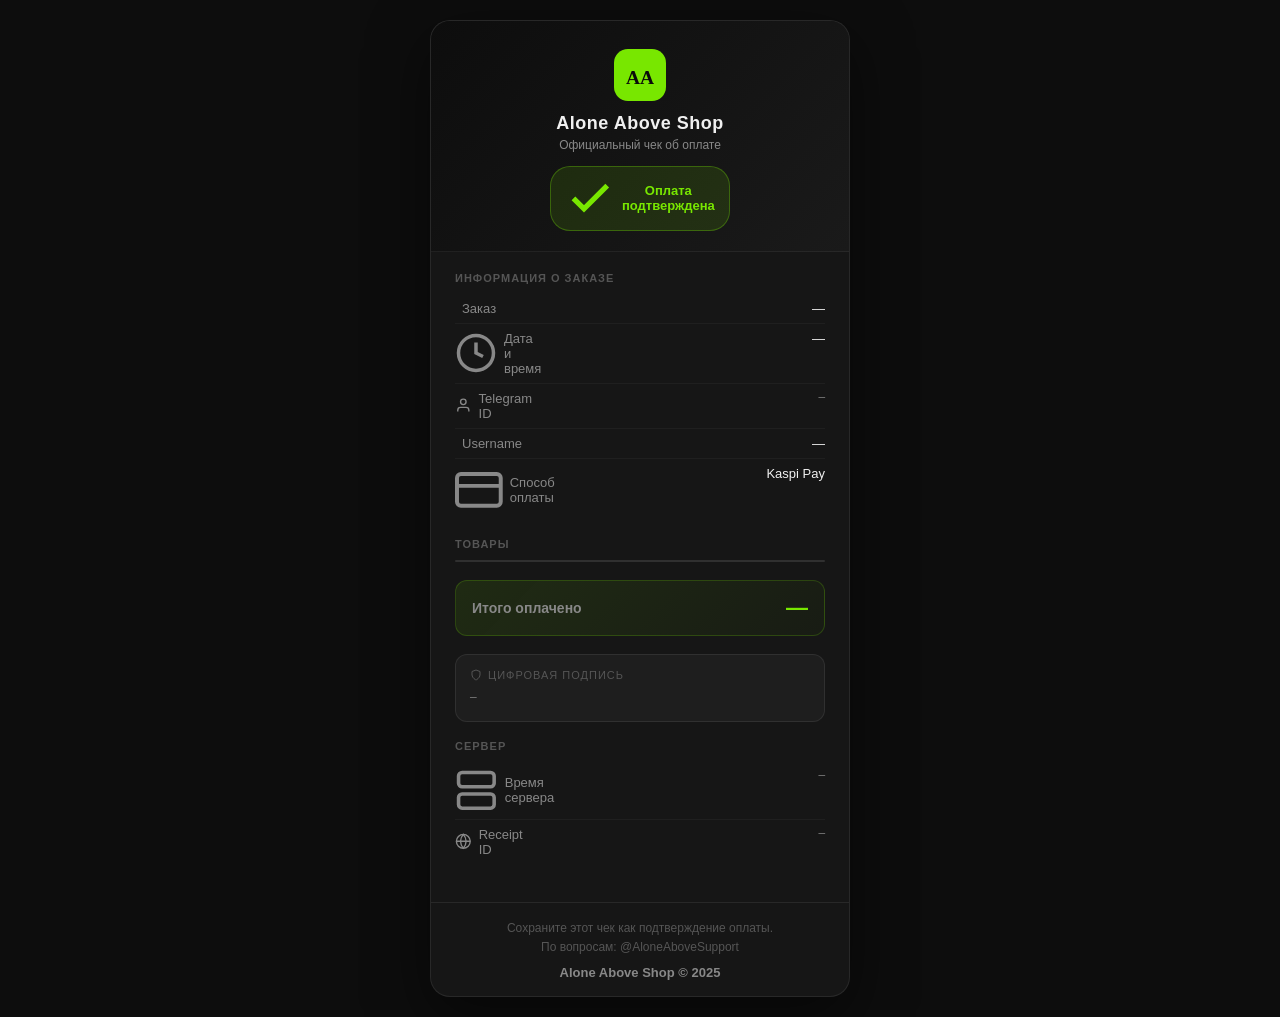
==== receipt.html @ 052f7875 "Add files via upload" ====
<!DOCTYPE html>
<html lang="ru">
<head>
<meta charset="UTF-8">
<meta name="viewport" content="width=device-width,initial-scale=1">
<title>Чек — Alone Above Shop</title>
<style>
:root{--primary:#78E700;--bg:#0d0d0d;--bg2:#161616;--bg3:#1e1e1e;--border:rgba(255,255,255,0.08);--text:#f0f0f0;--text2:#888;--text3:#555}
*{box-sizing:border-box;margin:0;padding:0}
body{background:var(--bg);color:var(--text);font-family:-apple-system,BlinkMacSystemFont,'Segoe UI',sans-serif;min-height:100vh;display:flex;align-items:center;justify-content:center;padding:20px}
.receipt{background:var(--bg2);border:1px solid var(--border);border-radius:20px;width:100%;max-width:420px;overflow:hidden;box-shadow:0 20px 60px rgba(0,0,0,.5)}
.receipt__header{background:linear-gradient(135deg,#0d0d0d,#1a1a1a);padding:28px 24px 20px;text-align:center;border-bottom:1px solid var(--border)}
.receipt__logo{width:52px;height:52px;border-radius:14px;margin:0 auto 12px;display:block}
.receipt__shop-name{font-size:18px;font-weight:700;letter-spacing:.5px;margin-bottom:4px}
.receipt__tagline{font-size:12px;color:var(--text2)}
.receipt__status{display:inline-flex;align-items:center;gap:6px;background:rgba(120,231,0,.12);border:1px solid rgba(120,231,0,.3);color:var(--primary);font-size:13px;font-weight:600;padding:6px 14px;border-radius:20px;margin-top:14px}
.receipt__body{padding:20px 24px}
.receipt__section{margin-bottom:18px}
.receipt__section-title{font-size:11px;font-weight:600;color:var(--text3);text-transform:uppercase;letter-spacing:1px;margin-bottom:10px}
.receipt__row{display:flex;justify-content:space-between;align-items:flex-start;padding:7px 0;border-bottom:1px solid rgba(255,255,255,.04);gap:12px}
.receipt__row:last-child{border-bottom:none}
.receipt__row-label{display:flex;align-items:center;gap:7px;font-size:13px;color:var(--text2);flex-shrink:0}
.receipt__row-value{font-size:13px;font-weight:500;text-align:right;word-break:break-all}
.receipt__row-value.mono{font-family:'Courier New',monospace;font-size:11px;color:var(--text2)}
.receipt__items{background:var(--bg3);border:1px solid var(--border);border-radius:12px;overflow:hidden;margin-bottom:18px}
.receipt__item{display:flex;align-items:center;gap:12px;padding:12px 14px;border-bottom:1px solid var(--border)}
.receipt__item:last-child{border-bottom:none}
.receipt__item-icon{width:36px;height:36px;background:rgba(120,231,0,.1);border-radius:10px;display:flex;align-items:center;justify-content:center;flex-shrink:0}
.receipt__item-icon img{width:20px;height:20px;opacity:.8}
.receipt__item-info{flex:1;min-width:0}
.receipt__item-name{font-size:13px;font-weight:600;white-space:nowrap;overflow:hidden;text-overflow:ellipsis}
.receipt__item-meta{font-size:11px;color:var(--text2);margin-top:2px}
.receipt__item-price{font-size:14px;font-weight:700;color:var(--primary);flex-shrink:0}
.receipt__total{background:linear-gradient(135deg,rgba(120,231,0,.1),rgba(78,150,0,.05));border:1px solid rgba(120,231,0,.2);border-radius:12px;padding:14px 16px;display:flex;justify-content:space-between;align-items:center;margin-bottom:18px}
.receipt__total-label{font-size:14px;font-weight:600;color:var(--text2)}
.receipt__total-amount{font-size:22px;font-weight:800;color:var(--primary)}
.receipt__sig{background:var(--bg3);border:1px solid var(--border);border-radius:12px;padding:14px;margin-bottom:18px}
.receipt__sig-title{font-size:11px;color:var(--text3);text-transform:uppercase;letter-spacing:1px;margin-bottom:8px;display:flex;align-items:center;gap:6px}
.receipt__sig-value{font-family:'Courier New',monospace;font-size:11px;color:var(--text2);word-break:break-all;line-height:1.6}
.receipt__footer{padding:16px 24px;border-top:1px solid var(--border);text-align:center}
.receipt__footer-text{font-size:12px;color:var(--text3);line-height:1.6}
.receipt__footer-brand{font-size:13px;font-weight:600;color:var(--text2);margin-top:8px}
.divider{border:none;border-top:1px dashed var(--border);margin:4px 0}
</style>
</head>
<body>
<div class="receipt" id="receipt">
  <div class="receipt__header">
    <img src="assets/logo.svg" alt="logo" class="receipt__logo">
    <div class="receipt__shop-name" id="r-shop-name">Alone Above Shop</div>
    <div class="receipt__tagline">Официальный чек об оплате</div>
    <div class="receipt__status">
      <svg viewBox="0 0 24 24" fill="none" stroke="currentColor" stroke-width="2.5"><polyline points="20 6 9 17 4 12"/></svg>
      Оплата подтверждена
    </div>
  </div>

  <div class="receipt__body">
    <div class="receipt__section">
      <div class="receipt__section-title">Информация о заказе</div>
      <div class="receipt__row">
        <span class="receipt__row-label">
          <svg viewBox="0 0 24 24" fill="none" stroke="currentColor" stroke-width="2"><path d="M14 2H6a2 2 0 0 0-2 2v16a2 2 0 0 0 2 2h12a2 2 0 0 0 2-2V8z"/><polyline points="14 2 14 8 20 8"/></svg>
          Заказ
        </span>
        <span class="receipt__row-value" id="r-order-id">—</span>
      </div>
      <div class="receipt__row">
        <span class="receipt__row-label">
          <svg viewBox="0 0 24 24" fill="none" stroke="currentColor" stroke-width="2"><circle cx="12" cy="12" r="10"/><polyline points="12 6 12 12 16 14"/></svg>
          Дата и время
        </span>
        <span class="receipt__row-value" id="r-datetime">—</span>
      </div>
      <div class="receipt__row">
        <span class="receipt__row-label">
          <svg viewBox="0 0 24 24" fill="none" stroke="currentColor" stroke-width="2"><path d="M20 21v-2a4 4 0 0 0-4-4H8a4 4 0 0 0-4 4v2"/><circle cx="12" cy="7" r="4"/></svg>
          Telegram ID
        </span>
        <span class="receipt__row-value mono" id="r-tg-id">—</span>
      </div>
      <div class="receipt__row">
        <span class="receipt__row-label">
          <svg viewBox="0 0 24 24" fill="none" stroke="currentColor" stroke-width="2"><path d="M21 15a2 2 0 0 1-2 2H7l-4 4V5a2 2 0 0 1 2-2h14a2 2 0 0 1 2 2z"/></svg>
          Username
        </span>
        <span class="receipt__row-value" id="r-username">—</span>
      </div>
      <div class="receipt__row">
        <span class="receipt__row-label">
          <svg viewBox="0 0 24 24" fill="none" stroke="currentColor" stroke-width="2"><rect x="1" y="4" width="22" height="16" rx="2"/><line x1="1" y1="10" x2="23" y2="10"/></svg>
          Способ оплаты
        </span>
        <span class="receipt__row-value" id="r-method">Kaspi Pay</span>
      </div>
    </div>

    <div class="receipt__section">
      <div class="receipt__section-title">Товары</div>
      <div class="receipt__items" id="r-items">
        <!-- filled by JS -->
      </div>
    </div>

    <div class="receipt__total">
      <span class="receipt__total-label">Итого оплачено</span>
      <span class="receipt__total-amount" id="r-total">—</span>
    </div>

    <div class="receipt__sig">
      <div class="receipt__sig-title">
        <svg width="12" height="12" viewBox="0 0 24 24" fill="none" stroke="currentColor" stroke-width="2"><path d="M12 22s8-4 8-10V5l-8-3-8 3v7c0 6 8 10 8 10z"/></svg>
        Цифровая подпись
      </div>
      <div class="receipt__sig-value" id="r-sig">—</div>
    </div>

    <div class="receipt__section">
      <div class="receipt__section-title">Сервер</div>
      <div class="receipt__row">
        <span class="receipt__row-label">
          <svg viewBox="0 0 24 24" fill="none" stroke="currentColor" stroke-width="2"><rect x="2" y="2" width="20" height="8" rx="2"/><rect x="2" y="14" width="20" height="8" rx="2"/><line x1="6" y1="6" x2="6.01" y2="6"/><line x1="6" y1="18" x2="6.01" y2="18"/></svg>
          Время сервера
        </span>
        <span class="receipt__row-value mono" id="r-server-time">—</span>
      </div>
      <div class="receipt__row">
        <span class="receipt__row-label">
          <svg viewBox="0 0 24 24" fill="none" stroke="currentColor" stroke-width="2"><circle cx="12" cy="12" r="10"/><line x1="2" y1="12" x2="22" y2="12"/><path d="M12 2a15.3 15.3 0 0 1 4 10 15.3 15.3 0 0 1-4 10 15.3 15.3 0 0 1-4-10 15.3 15.3 0 0 1 4-10z"/></svg>
          Receipt ID
        </span>
        <span class="receipt__row-value mono" id="r-receipt-id">—</span>
      </div>
    </div>
  </div>

  <div class="receipt__footer">
    <div class="receipt__footer-text">Сохраните этот чек как подтверждение оплаты.<br>По вопросам: <span id="r-support">@AloneAboveSupport</span></div>
    <div class="receipt__footer-brand">Alone Above Shop © 2025</div>
  </div>
</div>

<script>
// Заполняется данными из URL params или postMessage
function fmtPrice(p) {
  return Number(p).toLocaleString('ru-RU') + ' ₸';
}
function fmtDate(s) {
  if (!s) return '—';
  try { return new Date(s).toLocaleString('ru-RU', {day:'2-digit',month:'2-digit',year:'numeric',hour:'2-digit',minute:'2-digit'}); }
  catch { return s; }
}
function fill(data) {
  const set = (id, v) => { const el = document.getElementById(id); if (el) el.textContent = v || '—'; };
  set('r-order-id', '#' + data.order_id);
  set('r-datetime', fmtDate(data.created_at));
  set('r-tg-id', data.user_id);
  set('r-username', data.username ? '@' + data.username : 'Не указан');
  set('r-method', data.method === 'kaspi' ? '💳 Kaspi Pay' : data.method);
  set('r-total', fmtPrice(data.total));
  set('r-sig', data.signature || '—');
  set('r-server-time', fmtDate(data.server_time));
  set('r-receipt-id', data.receipt_id || '—');
  if (data.shop_name) set('r-shop-name', data.shop_name);
  if (data.support) set('r-support', data.support);

  const itemsEl = document.getElementById('r-items');
  if (itemsEl && data.items && data.items.length) {
    itemsEl.innerHTML = data.items.map(it => `
      <div class="receipt__item">
        <div class="receipt__item-icon"><img src="assets/shopping-cart.svg" alt=""></div>
        <div class="receipt__item-info">
          <div class="receipt__item-name">${it.name}</div>
          <div class="receipt__item-meta">Размер: ${it.size} · Кол-во: ${it.qty || 1}</div>
        </div>
        <div class="receipt__item-price">${fmtPrice(it.price * (it.qty || 1))}</div>
      </div>`).join('');
  }
}

// Try URL params
const params = new URLSearchParams(location.search);
if (params.get('data')) {
  try { fill(JSON.parse(atob(params.get('data')))); } catch {}
}
// Try postMessage from parent
window.addEventListener('message', e => {
  if (e.data && e.data.type === 'receipt') fill(e.data.payload);
});
</script>
</body>
</html>
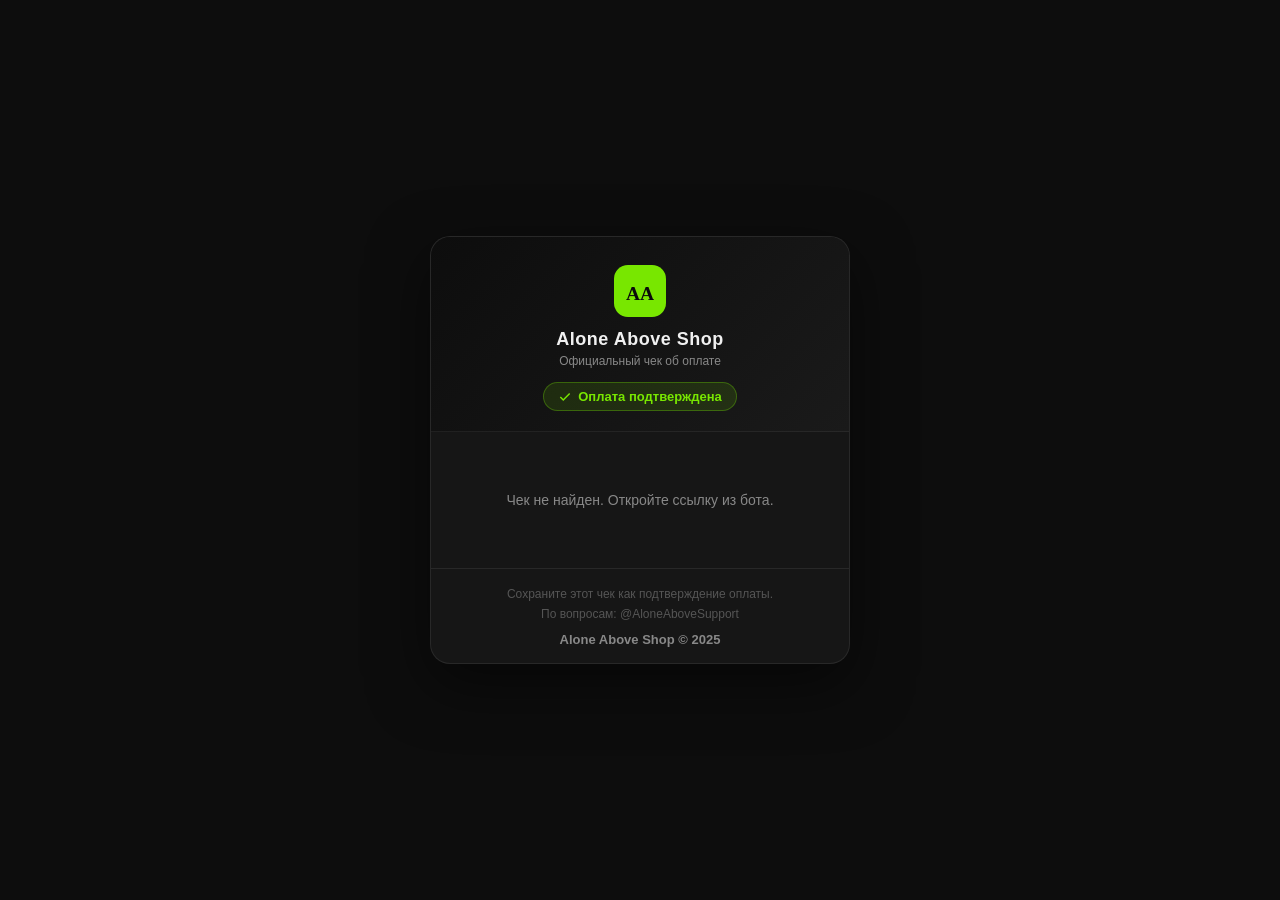
==== commit 1281640b: "Add files via upload" ====
--- a/receipt.html
+++ b/receipt.html
@@ -1,192 +1,167 @@
-<!DOCTYPE html>
-<html lang="ru">
-<head>
-<meta charset="UTF-8">
-<meta name="viewport" content="width=device-width,initial-scale=1">
-<title>Чек — Alone Above Shop</title>
-<style>
-:root{--primary:#78E700;--bg:#0d0d0d;--bg2:#161616;--bg3:#1e1e1e;--border:rgba(255,255,255,0.08);--text:#f0f0f0;--text2:#888;--text3:#555}
-*{box-sizing:border-box;margin:0;padding:0}
-body{background:var(--bg);color:var(--text);font-family:-apple-system,BlinkMacSystemFont,'Segoe UI',sans-serif;min-height:100vh;display:flex;align-items:center;justify-content:center;padding:20px}
-.receipt{background:var(--bg2);border:1px solid var(--border);border-radius:20px;width:100%;max-width:420px;overflow:hidden;box-shadow:0 20px 60px rgba(0,0,0,.5)}
-.receipt__header{background:linear-gradient(135deg,#0d0d0d,#1a1a1a);padding:28px 24px 20px;text-align:center;border-bottom:1px solid var(--border)}
-.receipt__logo{width:52px;height:52px;border-radius:14px;margin:0 auto 12px;display:block}
-.receipt__shop-name{font-size:18px;font-weight:700;letter-spacing:.5px;margin-bottom:4px}
-.receipt__tagline{font-size:12px;color:var(--text2)}
-.receipt__status{display:inline-flex;align-items:center;gap:6px;background:rgba(120,231,0,.12);border:1px solid rgba(120,231,0,.3);color:var(--primary);font-size:13px;font-weight:600;padding:6px 14px;border-radius:20px;margin-top:14px}
-.receipt__body{padding:20px 24px}
-.receipt__section{margin-bottom:18px}
-.receipt__section-title{font-size:11px;font-weight:600;color:var(--text3);text-transform:uppercase;letter-spacing:1px;margin-bottom:10px}
-.receipt__row{display:flex;justify-content:space-between;align-items:flex-start;padding:7px 0;border-bottom:1px solid rgba(255,255,255,.04);gap:12px}
-.receipt__row:last-child{border-bottom:none}
-.receipt__row-label{display:flex;align-items:center;gap:7px;font-size:13px;color:var(--text2);flex-shrink:0}
-.receipt__row-value{font-size:13px;font-weight:500;text-align:right;word-break:break-all}
-.receipt__row-value.mono{font-family:'Courier New',monospace;font-size:11px;color:var(--text2)}
-.receipt__items{background:var(--bg3);border:1px solid var(--border);border-radius:12px;overflow:hidden;margin-bottom:18px}
-.receipt__item{display:flex;align-items:center;gap:12px;padding:12px 14px;border-bottom:1px solid var(--border)}
-.receipt__item:last-child{border-bottom:none}
-.receipt__item-icon{width:36px;height:36px;background:rgba(120,231,0,.1);border-radius:10px;display:flex;align-items:center;justify-content:center;flex-shrink:0}
-.receipt__item-icon img{width:20px;height:20px;opacity:.8}
-.receipt__item-info{flex:1;min-width:0}
-.receipt__item-name{font-size:13px;font-weight:600;white-space:nowrap;overflow:hidden;text-overflow:ellipsis}
-.receipt__item-meta{font-size:11px;color:var(--text2);margin-top:2px}
-.receipt__item-price{font-size:14px;font-weight:700;color:var(--primary);flex-shrink:0}
-.receipt__total{background:linear-gradient(135deg,rgba(120,231,0,.1),rgba(78,150,0,.05));border:1px solid rgba(120,231,0,.2);border-radius:12px;padding:14px 16px;display:flex;justify-content:space-between;align-items:center;margin-bottom:18px}
-.receipt__total-label{font-size:14px;font-weight:600;color:var(--text2)}
-.receipt__total-amount{font-size:22px;font-weight:800;color:var(--primary)}
-.receipt__sig{background:var(--bg3);border:1px solid var(--border);border-radius:12px;padding:14px;margin-bottom:18px}
-.receipt__sig-title{font-size:11px;color:var(--text3);text-transform:uppercase;letter-spacing:1px;margin-bottom:8px;display:flex;align-items:center;gap:6px}
-.receipt__sig-value{font-family:'Courier New',monospace;font-size:11px;color:var(--text2);word-break:break-all;line-height:1.6}
-.receipt__footer{padding:16px 24px;border-top:1px solid var(--border);text-align:center}
-.receipt__footer-text{font-size:12px;color:var(--text3);line-height:1.6}
-.receipt__footer-brand{font-size:13px;font-weight:600;color:var(--text2);margin-top:8px}
-.divider{border:none;border-top:1px dashed var(--border);margin:4px 0}
-</style>
-</head>
-<body>
-<div class="receipt" id="receipt">
-  <div class="receipt__header">
-    <img src="assets/logo.svg" alt="logo" class="receipt__logo">
-    <div class="receipt__shop-name" id="r-shop-name">Alone Above Shop</div>
-    <div class="receipt__tagline">Официальный чек об оплате</div>
-    <div class="receipt__status">
-      <svg viewBox="0 0 24 24" fill="none" stroke="currentColor" stroke-width="2.5"><polyline points="20 6 9 17 4 12"/></svg>
-      Оплата подтверждена
-    </div>
-  </div>
-
-  <div class="receipt__body">
-    <div class="receipt__section">
-      <div class="receipt__section-title">Информация о заказе</div>
-      <div class="receipt__row">
-        <span class="receipt__row-label">
-          <svg viewBox="0 0 24 24" fill="none" stroke="currentColor" stroke-width="2"><path d="M14 2H6a2 2 0 0 0-2 2v16a2 2 0 0 0 2 2h12a2 2 0 0 0 2-2V8z"/><polyline points="14 2 14 8 20 8"/></svg>
-          Заказ
-        </span>
-        <span class="receipt__row-value" id="r-order-id">—</span>
-      </div>
-      <div class="receipt__row">
-        <span class="receipt__row-label">
-          <svg viewBox="0 0 24 24" fill="none" stroke="currentColor" stroke-width="2"><circle cx="12" cy="12" r="10"/><polyline points="12 6 12 12 16 14"/></svg>
-          Дата и время
-        </span>
-        <span class="receipt__row-value" id="r-datetime">—</span>
-      </div>
-      <div class="receipt__row">
-        <span class="receipt__row-label">
-          <svg viewBox="0 0 24 24" fill="none" stroke="currentColor" stroke-width="2"><path d="M20 21v-2a4 4 0 0 0-4-4H8a4 4 0 0 0-4 4v2"/><circle cx="12" cy="7" r="4"/></svg>
-          Telegram ID
-        </span>
-        <span class="receipt__row-value mono" id="r-tg-id">—</span>
-      </div>
-      <div class="receipt__row">
-        <span class="receipt__row-label">
-          <svg viewBox="0 0 24 24" fill="none" stroke="currentColor" stroke-width="2"><path d="M21 15a2 2 0 0 1-2 2H7l-4 4V5a2 2 0 0 1 2-2h14a2 2 0 0 1 2 2z"/></svg>
-          Username
-        </span>
-        <span class="receipt__row-value" id="r-username">—</span>
-      </div>
-      <div class="receipt__row">
-        <span class="receipt__row-label">
-          <svg viewBox="0 0 24 24" fill="none" stroke="currentColor" stroke-width="2"><rect x="1" y="4" width="22" height="16" rx="2"/><line x1="1" y1="10" x2="23" y2="10"/></svg>
-          Способ оплаты
-        </span>
-        <span class="receipt__row-value" id="r-method">Kaspi Pay</span>
-      </div>
-    </div>
-
-    <div class="receipt__section">
-      <div class="receipt__section-title">Товары</div>
-      <div class="receipt__items" id="r-items">
-        <!-- filled by JS -->
-      </div>
-    </div>
-
-    <div class="receipt__total">
-      <span class="receipt__total-label">Итого оплачено</span>
-      <span class="receipt__total-amount" id="r-total">—</span>
-    </div>
-
-    <div class="receipt__sig">
-      <div class="receipt__sig-title">
-        <svg width="12" height="12" viewBox="0 0 24 24" fill="none" stroke="currentColor" stroke-width="2"><path d="M12 22s8-4 8-10V5l-8-3-8 3v7c0 6 8 10 8 10z"/></svg>
-        Цифровая подпись
-      </div>
-      <div class="receipt__sig-value" id="r-sig">—</div>
-    </div>
-
-    <div class="receipt__section">
-      <div class="receipt__section-title">Сервер</div>
-      <div class="receipt__row">
-        <span class="receipt__row-label">
-          <svg viewBox="0 0 24 24" fill="none" stroke="currentColor" stroke-width="2"><rect x="2" y="2" width="20" height="8" rx="2"/><rect x="2" y="14" width="20" height="8" rx="2"/><line x1="6" y1="6" x2="6.01" y2="6"/><line x1="6" y1="18" x2="6.01" y2="18"/></svg>
-          Время сервера
-        </span>
-        <span class="receipt__row-value mono" id="r-server-time">—</span>
-      </div>
-      <div class="receipt__row">
-        <span class="receipt__row-label">
-          <svg viewBox="0 0 24 24" fill="none" stroke="currentColor" stroke-width="2"><circle cx="12" cy="12" r="10"/><line x1="2" y1="12" x2="22" y2="12"/><path d="M12 2a15.3 15.3 0 0 1 4 10 15.3 15.3 0 0 1-4 10 15.3 15.3 0 0 1-4-10 15.3 15.3 0 0 1 4-10z"/></svg>
-          Receipt ID
-        </span>
-        <span class="receipt__row-value mono" id="r-receipt-id">—</span>
-      </div>
-    </div>
-  </div>
-
-  <div class="receipt__footer">
-    <div class="receipt__footer-text">Сохраните этот чек как подтверждение оплаты.<br>По вопросам: <span id="r-support">@AloneAboveSupport</span></div>
-    <div class="receipt__footer-brand">Alone Above Shop © 2025</div>
-  </div>
-</div>
-
-<script>
-// Заполняется данными из URL params или postMessage
-function fmtPrice(p) {
-  return Number(p).toLocaleString('ru-RU') + ' ₸';
-}
-function fmtDate(s) {
-  if (!s) return '—';
-  try { return new Date(s).toLocaleString('ru-RU', {day:'2-digit',month:'2-digit',year:'numeric',hour:'2-digit',minute:'2-digit'}); }
-  catch { return s; }
-}
-function fill(data) {
-  const set = (id, v) => { const el = document.getElementById(id); if (el) el.textContent = v || '—'; };
-  set('r-order-id', '#' + data.order_id);
-  set('r-datetime', fmtDate(data.created_at));
-  set('r-tg-id', data.user_id);
-  set('r-username', data.username ? '@' + data.username : 'Не указан');
-  set('r-method', data.method === 'kaspi' ? '💳 Kaspi Pay' : data.method);
-  set('r-total', fmtPrice(data.total));
-  set('r-sig', data.signature || '—');
-  set('r-server-time', fmtDate(data.server_time));
-  set('r-receipt-id', data.receipt_id || '—');
-  if (data.shop_name) set('r-shop-name', data.shop_name);
-  if (data.support) set('r-support', data.support);
-
-  const itemsEl = document.getElementById('r-items');
-  if (itemsEl && data.items && data.items.length) {
-    itemsEl.innerHTML = data.items.map(it => `
-      <div class="receipt__item">
-        <div class="receipt__item-icon"><img src="assets/shopping-cart.svg" alt=""></div>
-        <div class="receipt__item-info">
-          <div class="receipt__item-name">${it.name}</div>
-          <div class="receipt__item-meta">Размер: ${it.size} · Кол-во: ${it.qty || 1}</div>
-        </div>
-        <div class="receipt__item-price">${fmtPrice(it.price * (it.qty || 1))}</div>
-      </div>`).join('');
-  }
-}
-
-// Try URL params
-const params = new URLSearchParams(location.search);
-if (params.get('data')) {
-  try { fill(JSON.parse(atob(params.get('data')))); } catch {}
-}
-// Try postMessage from parent
-window.addEventListener('message', e => {
-  if (e.data && e.data.type === 'receipt') fill(e.data.payload);
-});
-</script>
-</body>
-</html>
+<!DOCTYPE html>
+<html lang="ru">
+<head>
+<meta charset="UTF-8">
+<meta name="viewport" content="width=device-width,initial-scale=1">
+<title>Чек — Alone Above Shop</title>
+<style>
+:root{--primary:#78E700;--bg:#0d0d0d;--bg2:#161616;--bg3:#1e1e1e;--border:rgba(255,255,255,0.08);--text:#f0f0f0;--text2:#888;--text3:#555}
+*{box-sizing:border-box;margin:0;padding:0}
+body{background:var(--bg);color:var(--text);font-family:-apple-system,BlinkMacSystemFont,'Segoe UI',sans-serif;min-height:100vh;display:flex;align-items:center;justify-content:center;padding:20px}
+.receipt{background:var(--bg2);border:1px solid var(--border);border-radius:20px;width:100%;max-width:420px;overflow:hidden;box-shadow:0 20px 60px rgba(0,0,0,.5)}
+.receipt__header{background:linear-gradient(135deg,#0d0d0d,#1a1a1a);padding:28px 24px 20px;text-align:center;border-bottom:1px solid var(--border)}
+.receipt__logo{width:52px;height:52px;border-radius:14px;margin:0 auto 12px;display:block}
+.receipt__shop-name{font-size:18px;font-weight:700;letter-spacing:.5px;margin-bottom:4px}
+.receipt__tagline{font-size:12px;color:var(--text2)}
+.receipt__status{display:inline-flex;align-items:center;gap:6px;background:rgba(120,231,0,.12);border:1px solid rgba(120,231,0,.3);color:var(--primary);font-size:13px;font-weight:600;padding:6px 14px;border-radius:20px;margin-top:14px}
+.receipt__body{padding:20px 24px}
+.receipt__section{margin-bottom:18px}
+.receipt__section-title{font-size:11px;font-weight:600;color:var(--text3);text-transform:uppercase;letter-spacing:1px;margin-bottom:10px}
+.receipt__row{display:flex;justify-content:space-between;align-items:flex-start;padding:7px 0;border-bottom:1px solid rgba(255,255,255,.04);gap:12px}
+.receipt__row:last-child{border-bottom:none}
+.receipt__row-label{display:flex;align-items:center;gap:7px;font-size:13px;color:var(--text2);flex-shrink:0}
+.receipt__row-value{font-size:13px;font-weight:500;text-align:right;word-break:break-all}
+.receipt__row-value.mono{font-family:'Courier New',monospace;font-size:11px;color:var(--text2)}
+.receipt__items{background:var(--bg3);border:1px solid var(--border);border-radius:12px;overflow:hidden;margin-bottom:18px}
+.receipt__item{display:flex;align-items:center;gap:12px;padding:12px 14px;border-bottom:1px solid var(--border)}
+.receipt__item:last-child{border-bottom:none}
+.receipt__item-icon{width:36px;height:36px;background:rgba(120,231,0,.1);border-radius:10px;display:flex;align-items:center;justify-content:center;flex-shrink:0}
+.receipt__item-icon img{width:20px;height:20px;opacity:.8}
+.receipt__item-info{flex:1;min-width:0}
+.receipt__item-name{font-size:13px;font-weight:600;white-space:nowrap;overflow:hidden;text-overflow:ellipsis}
+.receipt__item-meta{font-size:11px;color:var(--text2);margin-top:2px}
+.receipt__item-price{font-size:14px;font-weight:700;color:var(--primary);flex-shrink:0}
+.receipt__total{background:linear-gradient(135deg,rgba(120,231,0,.1),rgba(78,150,0,.05));border:1px solid rgba(120,231,0,.2);border-radius:12px;padding:14px 16px;display:flex;justify-content:space-between;align-items:center;margin-bottom:18px}
+.receipt__total-label{font-size:14px;font-weight:600;color:var(--text2)}
+.receipt__total-amount{font-size:22px;font-weight:800;color:var(--primary)}
+.receipt__sig{background:var(--bg3);border:1px solid var(--border);border-radius:12px;padding:14px;margin-bottom:18px}
+.receipt__sig-title{font-size:11px;color:var(--text3);text-transform:uppercase;letter-spacing:1px;margin-bottom:8px;display:flex;align-items:center;gap:6px}
+.receipt__sig-value{font-family:'Courier New',monospace;font-size:11px;color:var(--text2);word-break:break-all;line-height:1.6}
+.receipt__footer{padding:16px 24px;border-top:1px solid var(--border);text-align:center}
+.receipt__footer-text{font-size:12px;color:var(--text3);line-height:1.6}
+.receipt__footer-brand{font-size:13px;font-weight:600;color:var(--text2);margin-top:8px}
+.empty-state{text-align:center;padding:40px 20px;color:var(--text2);font-size:14px}
+</style>
+</head>
+<body>
+<div class="receipt" id="receipt-wrap">
+  <div class="receipt__header">
+    <img src="assets/logo.svg" alt="logo" class="receipt__logo" onerror="this.style.display='none'">
+    <div class="receipt__shop-name" id="r-shop-name">Alone Above Shop</div>
+    <div class="receipt__tagline">Официальный чек об оплате</div>
+    <div class="receipt__status" id="r-status">
+      <svg width="14" height="14" viewBox="0 0 24 24" fill="none" stroke="currentColor" stroke-width="2.5"><polyline points="20 6 9 17 4 12"/></svg>
+      <span id="r-status-text">Оплата подтверждена</span>
+    </div>
+  </div>
+  <div class="receipt__body" id="r-body">
+    <div class="empty-state" id="r-loading">Загрузка данных чека...</div>
+  </div>
+  <div class="receipt__footer">
+    <div class="receipt__footer-text">Сохраните этот чек как подтверждение оплаты.<br>По вопросам: <span id="r-support">@AloneAboveSupport</span></div>
+    <div class="receipt__footer-brand">Alone Above Shop &copy; 2025</div>
+  </div>
+</div>
+<script>
+function fmtPrice(p){return Number(p).toLocaleString('ru-RU')+' \u20B8';}
+function fmtDate(s){
+  if(!s)return'\u2014';
+  try{return new Date(s).toLocaleString('ru-RU',{day:'2-digit',month:'2-digit',year:'numeric',hour:'2-digit',minute:'2-digit'});}
+  catch{return s;}
+}
+
+function fill(data){
+  document.getElementById('r-loading').style.display='none';
+  const body=document.getElementById('r-body');
+
+  const set=(id,v)=>{const el=document.getElementById(id);if(el)el.textContent=v||'\u2014';};
+  if(data.shop_name)set('r-shop-name',data.shop_name);
+  if(data.support)set('r-support',data.support);
+
+  body.innerHTML=`
+    <div class="receipt__section">
+      <div class="receipt__section-title">&#1048;&#1085;&#1092;&#1086;&#1088;&#1084;&#1072;&#1094;&#1080;&#1103; &#1086; &#1079;&#1072;&#1082;&#1072;&#1079;&#1077;</div>
+      <div class="receipt__row">
+        <span class="receipt__row-label"><svg width="14" height="14" viewBox="0 0 24 24" fill="none" stroke="currentColor" stroke-width="2"><path d="M14 2H6a2 2 0 0 0-2 2v16a2 2 0 0 0 2 2h12a2 2 0 0 0 2-2V8z"/><polyline points="14 2 14 8 20 8"/></svg>\u0417\u0430\u043a\u0430\u0437</span>
+        <span class="receipt__row-value">#${data.order_id||'\u2014'}</span>
+      </div>
+      <div class="receipt__row">
+        <span class="receipt__row-label"><svg width="14" height="14" viewBox="0 0 24 24" fill="none" stroke="currentColor" stroke-width="2"><circle cx="12" cy="12" r="10"/><polyline points="12 6 12 12 16 14"/></svg>\u0414\u0430\u0442\u0430</span>
+        <span class="receipt__row-value">${fmtDate(data.created_at)}</span>
+      </div>
+      <div class="receipt__row">
+        <span class="receipt__row-label"><svg width="14" height="14" viewBox="0 0 24 24" fill="none" stroke="currentColor" stroke-width="2"><path d="M20 21v-2a4 4 0 0 0-4-4H8a4 4 0 0 0-4 4v2"/><circle cx="12" cy="7" r="4"/></svg>Telegram ID</span>
+        <span class="receipt__row-value mono">${data.user_id||'\u2014'}</span>
+      </div>
+      <div class="receipt__row">
+        <span class="receipt__row-label"><svg width="14" height="14" viewBox="0 0 24 24" fill="none" stroke="currentColor" stroke-width="2"><path d="M21 15a2 2 0 0 1-2 2H7l-4 4V5a2 2 0 0 1 2-2h14a2 2 0 0 1 2 2z"/></svg>Username</span>
+        <span class="receipt__row-value">${data.username?'@'+data.username:'\u041d\u0435 \u0443\u043a\u0430\u0437\u0430\u043d'}</span>
+      </div>
+      <div class="receipt__row">
+        <span class="receipt__row-label"><svg width="14" height="14" viewBox="0 0 24 24" fill="none" stroke="currentColor" stroke-width="2"><rect x="1" y="4" width="22" height="16" rx="2"/><line x1="1" y1="10" x2="23" y2="10"/></svg>\u041e\u043f\u043b\u0430\u0442\u0430</span>
+        <span class="receipt__row-value">${data.method==='kaspi'?'Kaspi Pay':data.method||'Kaspi Pay'}</span>
+      </div>
+    </div>
+    <div class="receipt__section">
+      <div class="receipt__section-title">\u0422\u043e\u0432\u0430\u0440\u044b</div>
+      <div class="receipt__items" id="r-items-inner"></div>
+    </div>
+    <div class="receipt__total">
+      <span class="receipt__total-label">\u0418\u0442\u043e\u0433\u043e \u043e\u043f\u043b\u0430\u0447\u0435\u043d\u043e</span>
+      <span class="receipt__total-amount">${fmtPrice(data.total||0)}</span>
+    </div>
+    <div class="receipt__sig">
+      <div class="receipt__sig-title">
+        <svg width="12" height="12" viewBox="0 0 24 24" fill="none" stroke="currentColor" stroke-width="2"><path d="M12 22s8-4 8-10V5l-8-3-8 3v7c0 6 8 10 8 10z"/></svg>
+        \u0426\u0438\u0444\u0440\u043e\u0432\u0430\u044f \u043f\u043e\u0434\u043f\u0438\u0441\u044c
+      </div>
+      <div class="receipt__sig-value">${data.signature||'\u2014'}</div>
+    </div>
+    <div class="receipt__section">
+      <div class="receipt__section-title">\u0421\u0435\u0440\u0432\u0435\u0440</div>
+      <div class="receipt__row">
+        <span class="receipt__row-label"><svg width="14" height="14" viewBox="0 0 24 24" fill="none" stroke="currentColor" stroke-width="2"><rect x="2" y="2" width="20" height="8" rx="2"/><rect x="2" y="14" width="20" height="8" rx="2"/></svg>\u0412\u0440\u0435\u043c\u044f \u0441\u0435\u0440\u0432\u0435\u0440\u0430</span>
+        <span class="receipt__row-value mono">${fmtDate(data.server_time)}</span>
+      </div>
+      <div class="receipt__row">
+        <span class="receipt__row-label"><svg width="14" height="14" viewBox="0 0 24 24" fill="none" stroke="currentColor" stroke-width="2"><circle cx="12" cy="12" r="10"/><line x1="2" y1="12" x2="22" y2="12"/></svg>Receipt ID</span>
+        <span class="receipt__row-value mono">${data.receipt_id||'\u2014'}</span>
+      </div>
+    </div>
+  `;
+
+  const itemsEl=document.getElementById('r-items-inner');
+  if(itemsEl&&data.items&&data.items.length){
+    itemsEl.innerHTML=data.items.map(it=>`
+      <div class="receipt__item">
+        <div class="receipt__item-icon"><img src="assets/shopping-cart.svg" alt="" onerror="this.parentElement.innerHTML='&#128722;'"></div>
+        <div class="receipt__item-info">
+          <div class="receipt__item-name">${it.name}</div>
+          <div class="receipt__item-meta">\u0420\u0430\u0437\u043c\u0435\u0440: ${it.size} &middot; \u041a\u043e\u043b-\u0432\u043e: ${it.qty||1}</div>
+        </div>
+        <div class="receipt__item-price">${fmtPrice(it.price*(it.qty||1))}</div>
+      </div>`).join('');
+  }
+}
+
+function b64decode(b64){
+  try{
+    const bytes=atob(b64);
+    return decodeURIComponent(bytes.split('').map(c=>'%'+('00'+c.charCodeAt(0).toString(16)).slice(-2)).join(''));
+  }catch{return atob(b64);}
+}
+
+const params=new URLSearchParams(location.search);
+if(params.get('data')){
+  try{fill(JSON.parse(b64decode(params.get('data'))));}
+  catch(e){
+    document.getElementById('r-loading').textContent='\u041e\u0448\u0438\u0431\u043a\u0430 \u0437\u0430\u0433\u0440\u0443\u0437\u043a\u0438 \u0447\u0435\u043a\u0430';
+    console.error('receipt parse',e);
+  }
+} else {
+  document.getElementById('r-loading').textContent='\u0427\u0435\u043a \u043d\u0435 \u043d\u0430\u0439\u0434\u0435\u043d. \u041e\u0442\u043a\u0440\u043e\u0439\u0442\u0435 \u0441\u0441\u044b\u043b\u043a\u0443 \u0438\u0437 \u0431\u043e\u0442\u0430.';
+}
+window.addEventListener('message',e=>{if(e.data&&e.data.type==='receipt')fill(e.data.payload);});
+</script>
+</body>
+</html>
